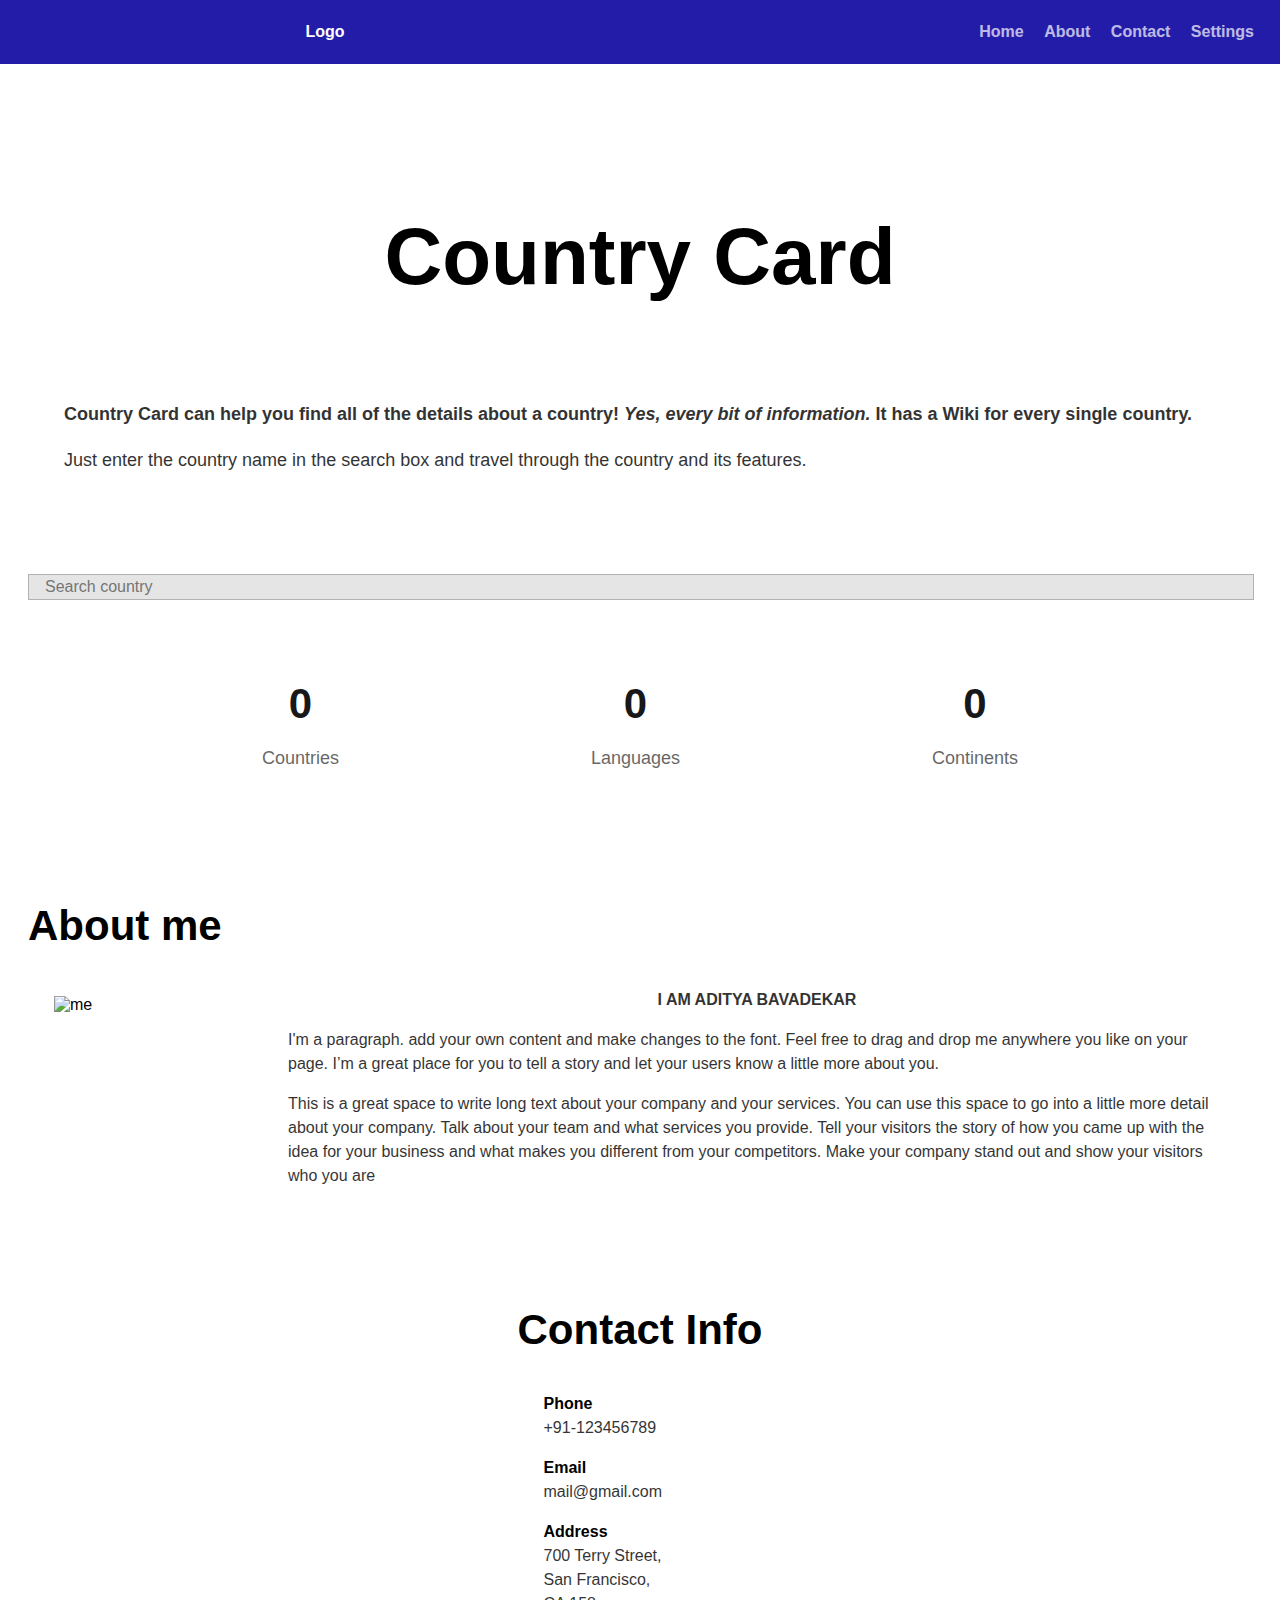
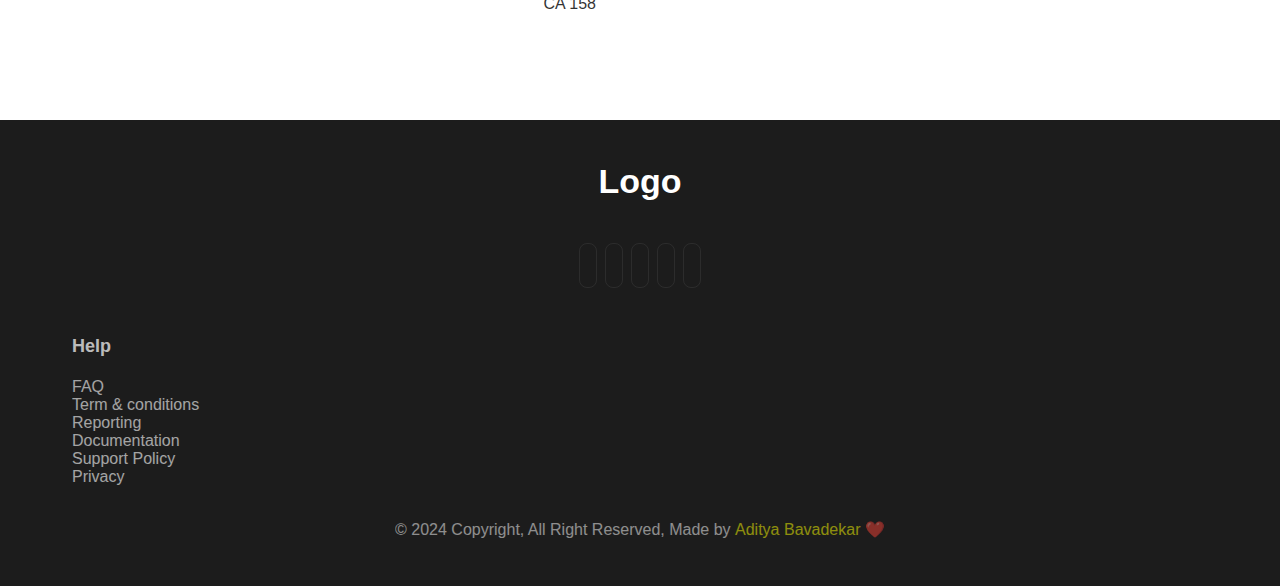
==== index.html @ 756636a7 "Initial Commit" ====
<!DOCTYPE html>
<html lang="en">
<head>
    <meta charset="UTF-8">
    <meta name="viewport" content="width=device-width, initial-scale=1.0">
    <title>Document</title>

    <!-- LINKS -->
     <link rel="stylesheet" href="assets/css/theme.css">
     <link rel="stylesheet" href="assets/css/main.css">
     <link
     href="https://cdn.jsdelivr.net/npm/remixicon@4.3.0/fonts/remixicon.css"
     rel="stylesheet"
    />

</head>
<body>

    <main>

        <div class="content">


            <!-- NAVBAR -->
            <nav class="navbar fixed-top" id="navbar">
                <div class="container">
                    <a href="/" class="logo">
                        <img alt="" alt="logo"/>
                    </a>
                    <a href="/" class="logo"><p>Logo</p></a>
                    <button class="navbar-toggler" type="button" data-toggle="collapse" data-target="#navbarSupportedContent" aria-controls="navbarSupportedContent" aria-expanded="false" aria-label="Toggle navigation">
                        <span class="navbar-toggler-icon"></span>
                    </button>
                    <div class="collapse navbar-collapse">
                        <ul class="navbar-nav">
                            <li class="nav-item horizontal-list-item"><a href="#home" class="nav-link">Home</a></li>
                            <li class="nav-item horizontal-list-item"><a href="#about" class="nav-link">About</a></li>
                            <li class="nav-item horizontal-list-item"><a href="#contact" class="nav-link">Contact</a></li>
                            <li class="nav-item horizontal-list-item"><a href="#settings" class="nav-link">Settings</a></li>
                        </ul>
                    </div>
                </div>
            </nav>

            
            <!-- MAIN-CONTENT -->
             <div class="container">
                <div class="navbar-spacer"></div>
                <section id="home">
                    <div class="container pd18">
                        <h1 class="text-center giant-text pd18">Country Card</h1>
                        <div class="text-content inner-contents">

                            <h6 class="op8">Country Card can help you find all of the details about a country! <i>Yes, every bit of information.</i> It has a Wiki for every single country.</h6>
                            <h6 class="op8 normal">Just enter the country name in the search box and travel through the country and its features.</h6>
                        </div>          
                    </div>
                </section>
                <section id="search">
                    <div class="container">

                        <div>

                            <div class="search-box">
                                <input type="text" name="search-input" id="search-input" class="search" placeholder="Search country" autocomplete="off">
                                <button type="button"><i class="ri-search-line"></i></button>
                            </div>

                            <div class="country-results mostly-customized-scrollbar" id="country-results">
                                <!-- <div class="search-result country-result">
                                    <div class="scrim">
                                        <img src="https://upload.wikimedia.org/wikipedia/en/thumb/4/41/Flag_of_India.svg/383px-Flag_of_India.svg.png" alt="flag" class="country-flag">
                                    </div>
                                    <div class="country-text">
                                        <p class="country-name">India</p>
                                        <p class="country-code op6">IN</p>
                                    </div>
                                </div> -->

                            </div>
                        </div>

                    </div>
                </section>
                <section id="stats">
                    <div class="row space-evenly">
                        <div class="col corners18 pd18">
                            <h2 class="text-center bold nomargin auto-counter op9" data-final-count="0" data-name="countries">0</h2>
                            <h6 class="text-center normal op6 nomargins">Countries</h6>
                        </div>
                        <div class="col corners18 pd18">
                            <h2 class="text-center bold nomargin auto-counter op9" data-final-count="27">0</h2>
                            <h6 class="text-center normal op6 nomargins">Languages</h6>
                        </div>
                        <div class="col corners18 pd18">
                            <h2 class="text-center bold nomargin auto-counter op9" data-final-count="7">0</h2>
                            <h6 class="text-center normal op6 nomargins">Continents</h6>
                        </div>
                    </div>
                </section>
                <section id="about">
                    <div class="container">
                        <h2>About me</h2>
                        <div class="horizontal-contents inner-contents">
                            <img src="https://images.pexels.com/photos/556669/pexels-photo-556669.jpeg?auto=compress&cs=tinysrgb&w=200" alt="me" width="200" height="200" class="center pd8">
                            <div class="img-right-content op8">
                                <p class="text-center allcaps bold nomargin">I am Aditya Bavadekar</p>
                                <p>I'm a paragraph. add your own content and make changes to the font. Feel free to drag and drop me anywhere you like on your page. I’m a great place for you to tell a story and let your users know a little more about you.</p>
                                <p>This is a great space to write long text about your company and your services. You can use this space to go into a little more detail about your company. Talk about your team and what services you provide. Tell your visitors the story of how you came up with the idea for your business and what makes you different from your competitors. Make your company stand out and show your visitors who you are
                                </p>
                            </div>
                        </div>
                    </div>
                </section>
                <section id="contact" class="center-section">
                    <div class="container">
                        <h2>Contact Info</h2>
                        <div class="inner-contents">
                            <div class="center pd8">
                                <p class="bold nomargin">Phone</p>
                                <p class="nomargin">
                                    <a href="tel:91123456789" class="op8">+91-123456789</a>
                                </p>
                            </div>
                            <div class="center pd8">
                                <p class="bold nomargin">Email</p>
                                <p class="nomargin">
                                    <a href="mailto:mail@gmail.com" class="op8">mail@gmail.com</a>
                                </p>
                            </div>
                            <div class="center pd8">
                                <p class="bold nomargin">Address</p>
                                <p class="nomargin">
                                    <a href="https://maps.app.goo.gl/F1TZiGaQYYswTbbw5" class="op8">700 Terry Street,<br>San Francisco,<br>CA 158</a>
                                </p>
                            </div>
                        </div>
                    </div>
                </section>
                <section id="settings">
                    <div class="container"></div>
                </section>
             </div>

            <!-- FOOTER -->
             <footer>
                <div class="container">

                    <div class="justify-content-center">
                        <h3 class="logo nomargin pd18">Logo</h3>
                    </div>

                    <div class="justify-content-center">
                        <ul class="display-flex gap8 center pd18">
                            <li class="horizontal-list-item">
                                <a href="https://www.facebook.com" target="_blank" class="social-button facebook"><i class="ri-facebook-line" title="Facebook"></i></a>
                            </li>
                            <li class="horizontal-list-item">
                                <a href="https://www.twitter.com" target="_blank" class="social-button twitter"><i class="ri-twitter-line" title="Twitter"></i></a>
                            </li>
                            <li class="horizontal-list-item">
                                <a href="https://www.linkedin.com" target="_blank" class="social-button linked"><i class="ri-linkedin-line" title="LinkedIn"></i></a>
                            </li>
                            <li class="horizontal-list-item">
                                <a href="https://www.instagram.com" target="_blank" class="social-button instagram"><i class="ri-instagram-line" title="Instagram"></i></a>
                            </li>
                            <li class="horizontal-list-item">
                                <a href="https://www.youTube.com" target="_blank" class="social-button youtube"><i class="ri-youtube-line" title="YouTube"></i></a>
                            </li>
                        </ul>
                    </div>
                    <div>
                        <div class="indent4">
                            <h6 class="op7">Help</h6>
                            <ul class="nopadding">
                                <li class="op6 hover-op1"><a href="#">FAQ</a></li>
                                <li class="op6 hover-op1"><a href="#">Term &amp; conditions</a></li>
                                <li class="op6 hover-op1"><a href="#">Reporting</a></li>
                                <li class="op6 hover-op1"><a href="#">Documentation</a></li>
                                <li class="op6 hover-op1"><a href="#">Support Policy</a></li>
                                <li class="op6 hover-op1"><a href="#">Privacy</a></li>
                            </ul>
                        </div>
                    </div>
                    <div class="justify-content-center">
                        <p class="text-center op5"> © 2024 Copyright, All Right Reserved, Made by <a class="semi-bold coloured-yellow" href="https://github.com/AdityaBavdekar">Aditya Bavadekar</a> ❤️</p>
                    </div>
                    <div class="footer-bottom-large-image">
                        
                    </div>
                </div>
             </footer>

        </div>

    </main>

    <script src="/assets/js/main.js"></script>
    <script src="/assets/js/navbar_scroll_change.js"></script>
</body>
</html>
---- assets/css/theme.css ----
:root {
    /* margin: 0;
    padding: 0; */

    --app-default-font-family: Arial, Helvetica, sans-serif;

    --app-emphasis-color: #eae7e7;

    --app-primary-color: rgb(35, 28, 169);
    --app-primary-text: rgb(255, 255, 255);
    --app-primary-bg: #b8d3f7;
    --app-secondary-color: rgba(194, 224, 254, 0.75);
    --app-secondary-bg: #4d5969;
    --app-tertiary-color: rgba(244, 247, 250, 0.5);
    --app-tertiary-bg: #50565e;

    --app-body-color: black;
    --app-body-bg: white;

    --app-navbar-bg-color-initial: rgb(35, 28, 169);
    --app-navbar-bg-color: rgb(28, 28, 28);
    --app-navbar-text-color: white;
    --app-main-bg-color: grey;
    --app-footer-bg-color: rgb(28, 28, 28);
    --app-footer-text-color: white;

    --app-table-header-bg: rgba(214, 201, 250, 0.361);
    --app-table-bg: rgb(216, 216, 216);

    --app-input-color: rgb(221, 219, 219);
    --app-input-focused-color: wheat;
    --app-search-box-color: rgb(230, 229, 229);

    --app-hover-color: rgba(200, 199, 199, 0.5);

    --app-scrollbar-bg-internal: wheat;
    --app-scrollbar-thumb-internal: grey;

    --app-theme-base-color: white;
    --app-opp-base-color: black;

    --app-navbar-variant-grad: linear-gradient(to bottom, rgb(0, 0, 0) 40% , rgba(50, 50, 50, 0.867) 80%, rgba(255, 255, 255, 0.06) 100%);
    --app-navbar-variant-text: wheat;
    /* Sizes */
    --app-navbar-height: 64px;

    /* Display */
    --text-size-body-large: 18px;
    --text-size-body-medium: 16px;
    --text-size-body-small: 14px;

    /* Title */
    --text-size-body-large: 18px;
    --text-size-body-medium: 16px;
    --text-size-body-small: 14px;

    /* Heading */
    --text-size-giant: 80px;
    --text-size-h1: 52px;
    --text-size-h2: 42px;
    --text-size-h3: 34px;
    --text-size-h4: 28px;
    --text-size-h5: 24px;
    --text-size-h6: 18px;

    /* Heading - Line Height */
    --line-height-giant: 90px;
    --line-height-h1: 54px;
    --line-height-h2: 44px;
    --line-height-h3: 38px;
    --line-height-h4: 32px;
    --line-height-h5: 28px;
    --line-height-h6: 28px;

    --line-height-body-large: 28px;
    --line-height-body-medium: 24px;
    --line-height-body-small: 20px;

    scroll-behavior: smooth;
}

body.dark {
    --app-emphasis-color: #333333;
    --app-primary-color: rgb(20, 16, 90);
    --app-primary-text: rgb(255, 255, 255);
    --app-primary-bg: #b8d3f7;
    --app-secondary-color: rgba(244, 247, 250, 0.75);
    --app-secondary-bg: #4d5969;
    --app-tertiary-color: rgba(244, 247, 250, 0.5);
    --app-tertiary-bg: #50565e;
    --app-hover-color: rgba(63, 63, 63, 0.5);

    --app-body-color: white;
    --app-body-bg: black;

    --app-navbar-bg-color-initial: rgb(35, 28, 169);
    --app-navbar-bg-color: rgb(28, 28, 28);
    --app-navbar-text-color: white;
    --app-main-bg-color: grey;
    --app-footer-bg-color: rgb(28, 28, 28);
    --app-footer-text-color: white;
    
    --app-input-color: black;
    --app-input-focused-color: rgb(30, 30, 30);
    --app-search-box-color: rgb(14, 14, 14);
    
    --app-scrollbar-bg-internal: rgb(40, 40, 40);
    --app-scrollbar-thumb-internal: white;

    --app-theme-base-color: black;
    --app-opp-base-color: white;
}

body {
    font-family: var(--app-default-font-family);
    background-color: var(--app-body-bg);
    color: var(--app-body-color);
    transition: background-color .25s;
    margin: 0;
    padding: 0;
}

main {
    margin: 0;
    padding: 0;
}

.giant-text {
    font-size: var(--text-size-giant);
    margin: 80px 0;
    line-height: var(--line-height-giant);
}

h1 {
    font-size: var(--text-size-h1);
    margin: 40px 0;
    line-height: var(--line-height-h1);
}

h2 {
    font-size: var(--text-size-h2);
    margin: 32px 0;
    line-height: var(--line-height-h2);
}

h3 {
    font-size: var(--text-size-h3);
    margin: 28px 0;
    line-height: var(--line-height-h3);
}

h4 {
    font-size: var(--text-size-h4);
    margin: 24px 0;
    line-height: var(--line-height-h4);
}

h5 {
    font-size: var(--text-size-h5);
    margin: 22px 0;
    line-height: var(--line-height-h5);
}

h6 {
    font-size: var(--text-size-h6);
    margin: 18px 0;
    line-height: var(--line-height-h6);
}

p {
    font-size: var(--text-size-body-medium);
    line-height: var(--line-height-body-medium);
}

input, button, textarea {
    margin: 0;
    border-style: none;
    font-family: inherit;
    font-size: inherit;
    line-height: inherit;
}

input:focus, button:focus, textarea:focus {
    border-style: none;
    border: none;
    color: inherit;
    font-family: inherit;
}
button {
    cursor: pointer;
}
input, textarea, button {
    outline: none;
}

input:focus, textarea:focus {
    outline: none;
}
/* 
input {
    padding: 10px;
    background-color: var(--app-input-color);
    border-radius: 8px;
    color: inherit;
}
input:focus {
    background-color: var(--app-input-focused-color) !important;
} */
.search-box {
    display: inline-flex;
    /* border-radius: 8px; */
    gap: 8px;
    border: 1px solid rgba(128, 128, 128, 0.5);
    background-color: var(--app-search-box-color);
    justify-content: space-evenly;
    color: inherit;
}
.search-box > button {
    padding: 12px;
    border-radius: 8px;
    background-color: var(--app-search-box-color);
    color: inherit;
}
.search-box > button:hover {
    background-color: var(--app-hover-color);
}
.search-box > input {
    width: 100%;
    background-color: inherit;
    padding: 0 14px;
    border-radius: 8px 0 0 8px;
    border: 2px solid transparent;
    transition: border-color .5s, background-color .25s;
}
.search-box > input:focus {
    outline: none;
    /* border-color: rgba(128, 128, 128, 0.2); */
    /* background-color: var(--app-input-focused-color); */
}

ul, li {
    list-style: none;
}

hr {
    margin: 0 8px;
    opacity: 0.6;
}
/* 
table td,table th{
    border-radius: 8px;
    text-align: center;
} */
table {
    border-collapse: collapse;
    border-spacing: 0;

    border-style: hidden;

    border-radius: 8px;
    background-color: var(--app-table-header-bg);
    padding: 8px;
}

th {padding-top: 18px;}
td {padding: 18px;}

.nomargin {margin: 0;}
.nopadding {padding: 0;}
.nobg {
    background-color: unset;
    background-image: none;
}
img {
    border-radius: 8px;
}

.no-bdr {
    border-radius: 0;
}

a {
    text-decoration: none;
    color: inherit;
}

.text-center {
    text-align: center;
}

.bold {font-weight: bold;}
.semi-bold {font-weight: 500;}
.normal {font-weight: normal;}
.code {font-family: 'Courier New', Courier, monospace;}

.row {display: flex;}
.inner-contents {padding: 0 18px;}

.space-evenly { justify-content: space-evenly;}
.space-arround { justify-content: space-around;}
.space-between { justify-content: space-between;}

.col {
    display: inline;
}

/* OPACITY [START]*/
.op4 { opacity: .4;}
.op5 { opacity: .5;}
.op6 { opacity: .6;}
.op7 { opacity: .7;}
.op8 { opacity: .8;}
.op9 { opacity: .9;}
.op-full { opacity: 1;}
/* OPACITY [END]*/

/* GAP [START]*/
.gap4 {gap: 4px;}
.gap8 {gap: 8px;}
.gap18 {gap: 18px;}
/* GAP [END]*/


/* PADDING [START]*/
.pd4 {padding: 4px;}
.pd8 {padding: 8px;}
.pd18 {padding: 18px;}
.pd28 {padding: 28px;}
.pd32 {padding: 32px;}
/* PADDING [END]*/

/* INDENT [START]*/
.indent1 {padding-left: 1rem;}
.indent2 {padding-left: 2rem;}
.indent3 {padding-left: 3rem;}
.indent4 {padding-left: 4rem;}
.indent5 {padding-left: 5rem;}
/* INDENT [END]*/

.coloured-link {color: blue;}
.coloured-red {color: red;}
.coloured-blue {color: blue;}
.coloured-green {color: green;}
.coloured-yellow {color: yellow;}
.coloured-primary {color: var(--app-primary-color);}

.bg-primary {
    background-color: var(--app-primary-color);
    color: var(--app-primary-text);
}

.bg-primary-border {
    border: 1px solid;
    border-color: var(--app-primary-color);
}

.corners8 {border-radius: 8px;}
.corners18 {border-radius: 18px;}
.corners32 {border-radius: 18px;}

.display-inline {display: inline;}
.display-flex {display: flex;}

.allcaps {
    text-transform: uppercase;
}

.logo {
    user-select: none;
    font-weight: bold;
    font-family: Arial, sans-serif, 'Times New', 'Tahoma';
}

section {
    padding: 32px 28px;
}

.center-section {
    display: flex;
    justify-content: center;
}

.fixed-top {
    position: fixed;
    left: 0;
    top: 0;
    right: 0;
}

.collapse {
    display: inline-flex;
    justify-content: center;
    align-items: center;
    gap: 8px;
}
.logo-contents { 
    align-items: center;
    display: flex;
    justify-content: center;
}
.nav-icon-btn {
    width: 48px;
    height: 48px;
    align-items: center;
    display: inline-flex;
    justify-content: center;
    border-radius: 60px;
    transition: background-color .1s;
    cursor: pointer;
}
.nav-icon-btn:hover {
    background-color: var(--app-hover-color);
}
.navbar-spacer {
    height: var(--app-navbar-height);
    width: 100%;
    background-color: blue;
}
.navbar {
    /* background-color: var(--app-navbar-bg-color); */
    background-color: transparent;
    color: var(--app-navbar-text-color);
    padding: 0 18px;
    display: flex;
    align-items: center;
    height: var(--app-navbar-height);
    transition: background-color .25s;
    z-index: 2;
}
.navbar-variant {
    background-color: unset;
    color: var(--app-navbar-variant-text);
    background-image: var(--app-navbar-variant-grad);
}
.navbar-spacer-variant {background-color: var(--app-theme-base-color);}
.navbar > .container {
    width: 100%;
    display: inline-flex;
    vertical-align: middle;
    justify-content: space-between;
    align-items: center;
}
.navbar-nav {
    list-style: none;
    align-self: flex-end;
    position: relative;
}
.nav-link {
    padding: 8px;
    opacity: 0.7;
    font-weight: bold;
    transition: opactiy 0.25s;
}
.nav-link:hover {
    opacity: 1;
}

@media screen and (min-width: 480px){
    .navbar-toggler {
        visibility: hidden;
    }
}

.horizontal-list-item {
    display: inline;
}

.horizontal-contents {
    display: inline-flex;
}

.center {
    align-self: center;
    align-items: center;
}

.img-right-content {
    margin-left: 18px;
    padding: 8px;
}

/* FOOTER [START] */
footer {
    background-color: var(--app-footer-bg-color);
    color: var(--app-footer-text-color);
    padding: 0 8px;
    padding-top: 24px;
    padding-bottom: 28px;
}

.justify-content-center {
    display: flex;
    align-items: center;
    justify-content: center;
}

.social-button {
    align-items: center;
    font-size: var(--text-size-h5);
    opacity: 0.8;
    padding: 8px;
    border-radius: 8px;
    transition: background-color .25s;
    border: 1px solid rgba(128, 128, 128, 0.205);
}

.social-button:hover {
    background-color: blue;
    opacity: 1;
}
.hover-op1 {
    transition: opacity 0.25s;
}
.hover-op1:hover {
    opacity: 1;
}
/* FOOTER [END] */

.hide {
    display: none;
}
---- assets/css/main.css ----
.country-results {
    display: block;
    overflow-y: scroll;
    max-height: 450px;
    scroll-behavior: smooth;
    padding: 0;
    margin: 0;
    background-color: var(--app-emphasis-color);
    border-radius: 0 0 0 8px;
}
.country-result {
    align-items: center;
    display: flex;
    gap: 12px;
    padding: 0 8px;
    cursor: pointer;
}
.country-result:hover {
    background-color: var(--app-primary-color);
    color: var(--app-theme-base-color);
}
.country-flag {
    --flag-size: 48px;
    display: block;
    height: var(--flag-size);
    aspect-ratio: 1.5;
}
.scrim {
    padding: 8px;
    /* background-color: antiquewhite; */
}
.country-name {
    display: block;
    font-weight: bold;
}
.country-code {
    display: block;
    font-weight: bold;
    padding-right: 18px;
}
.country-text {
    width: 100%;
    display: flex;
    /* background-color: blue; */
    justify-content: space-between;
}
.search-box {
    width: 100%;
}

/* .mostly-customized-scrollbar::-webkit-scrollbar {
  width: 5px;
  height: 8px;
  background-color: var(--app-scrollbar-bg-internal);
  border-radius: 8px;
}

.mostly-customized-scrollbar::-webkit-scrollbar-thumb {
  background: var(--app-scrollbar-thumb-internal);
  border-radius: 8px;
}*/
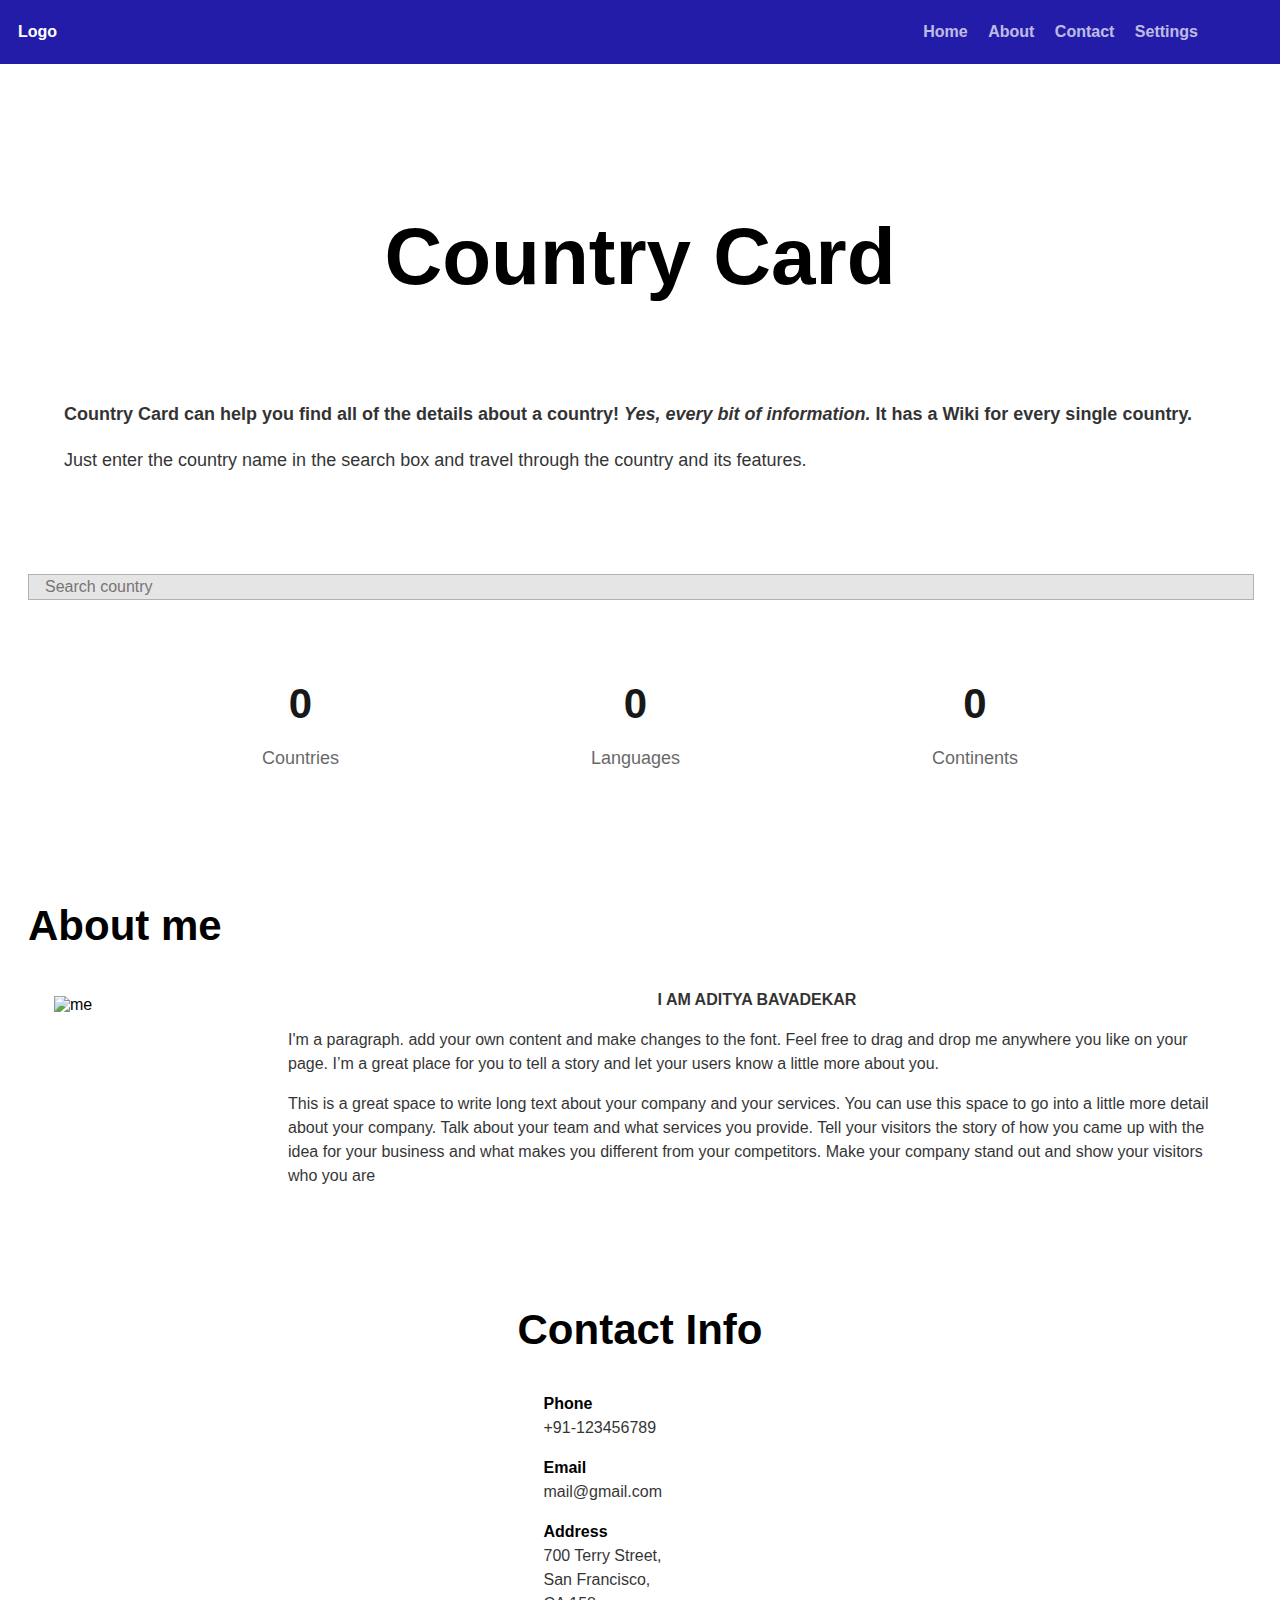
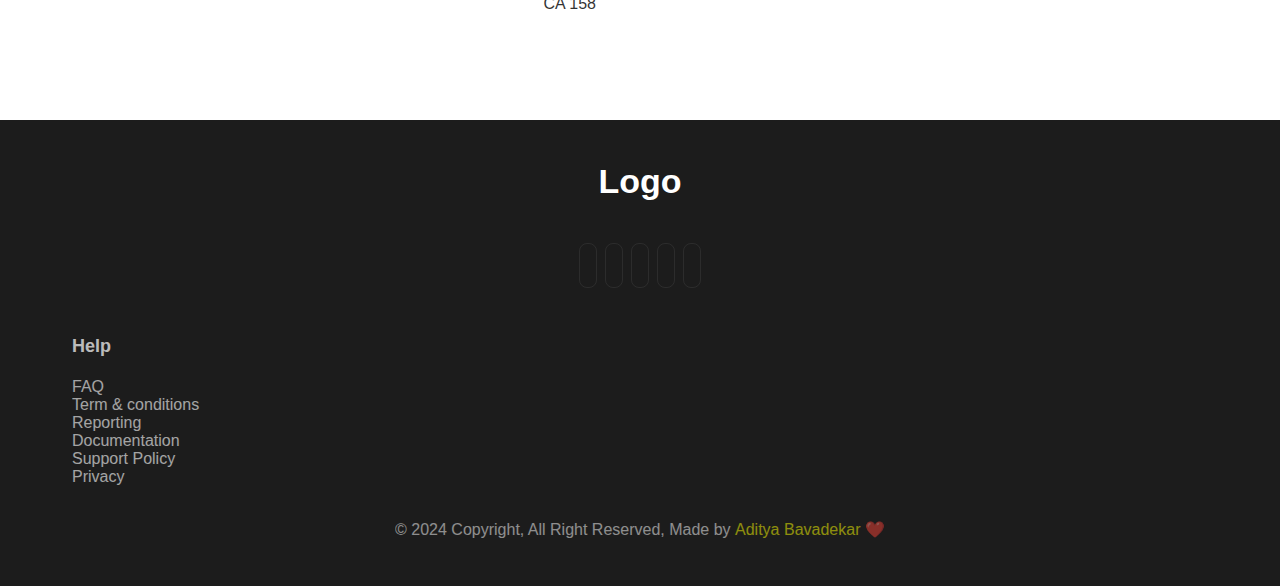
==== commit 8d4383a1: "Added Theme Switcher to index.html" ====
--- a/index.html
+++ b/index.html
@@ -24,10 +24,12 @@
             <!-- NAVBAR -->
             <nav class="navbar fixed-top" id="navbar">
                 <div class="container">
-                    <a href="/" class="logo">
-                        <img alt="" alt="logo"/>
-                    </a>
-                    <a href="/" class="logo"><p>Logo</p></a>
+                    <div class="logo-contents">
+                        <a href="/" class="logo">
+                            <img alt="" alt="logo"/>
+                        </a>
+                        <a href="/" class="logo"><p>Logo</p></a>
+                    </div>
                     <button class="navbar-toggler" type="button" data-toggle="collapse" data-target="#navbarSupportedContent" aria-controls="navbarSupportedContent" aria-expanded="false" aria-label="Toggle navigation">
                         <span class="navbar-toggler-icon"></span>
                     </button>
@@ -38,10 +40,19 @@
                             <li class="nav-item horizontal-list-item"><a href="#contact" class="nav-link">Contact</a></li>
                             <li class="nav-item horizontal-list-item"><a href="#settings" class="nav-link">Settings</a></li>
                         </ul>
+                        <div class="icon-buttons">
+                            <div class="theme-toggle-button nav-icon-btn">
+                                <div class="sun-icon hide">
+                                    <i class="ri-sun-line"></i>
+                                </div>
+                                <div class="moon-icon">
+                                    <i class="ri-moon-line"></i>
+                                </div>
+                            </div>
+                        </div>
                     </div>
                 </div>
             </nav>
-
             
             <!-- MAIN-CONTENT -->
              <div class="container">
@@ -197,5 +208,6 @@
 
     <script src="/assets/js/main.js"></script>
     <script src="/assets/js/navbar_scroll_change.js"></script>
+    <script src="/assets/js/theme_switcher.js"></script>
 </body>
 </html>